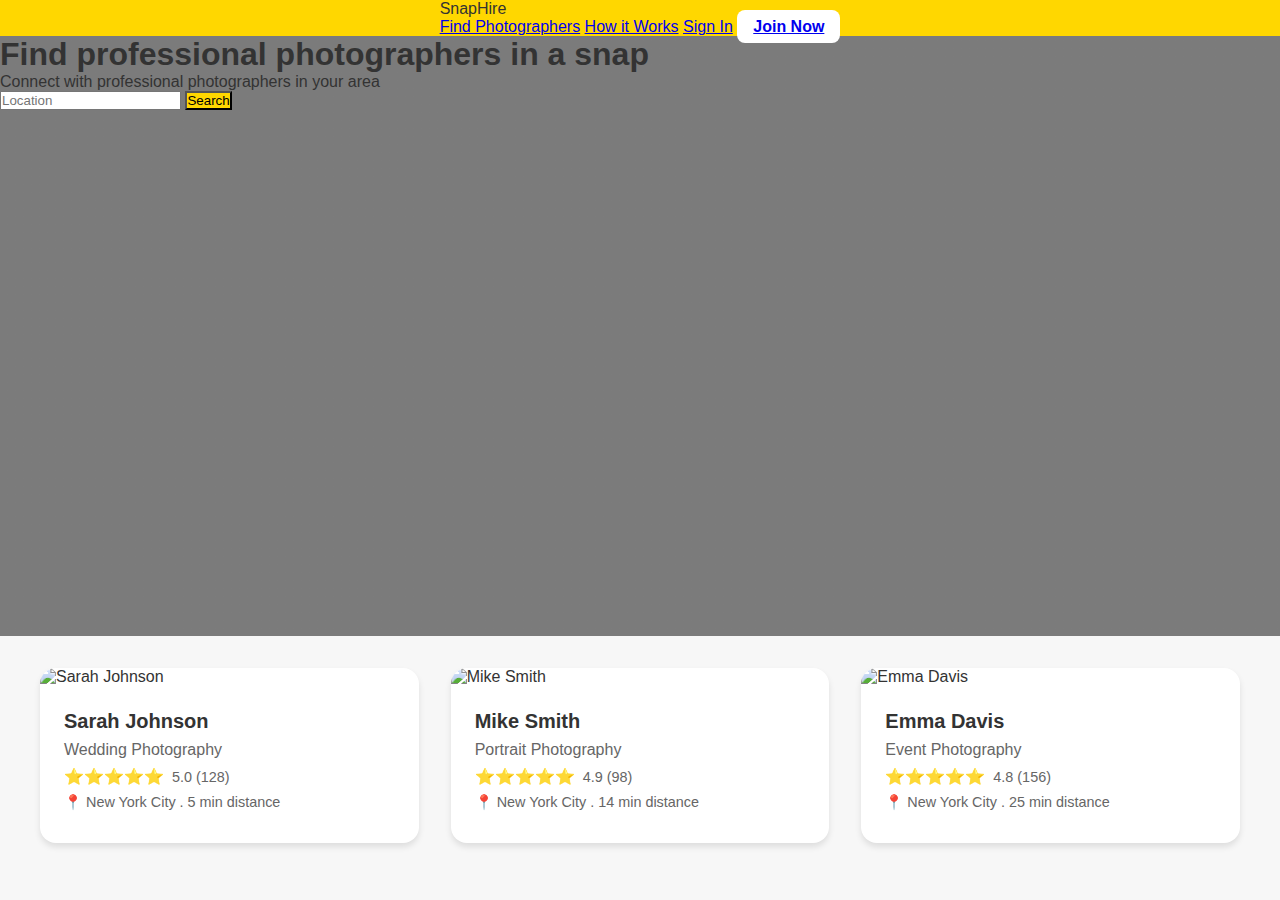
==== index.html @ f9bd7397 "Add files via upload" ====
<!doctype html>
<html lang="en">
    <head>
        <meta charset="UTF-8" />
        <meta name="viewport" content="width=device-width, initial-scale=1.0" />
        <title>SnapHire - Find Your Perfect Photographer</title>
        <link rel="stylesheet" href="styles.css">
        <link
            href="https://cdnjs.cloudflare.com/ajax/libs/tailwindcss/2.2.19/tailwind.min.css"
            rel="stylesheet"
        />
        <style>



            .brand-yellow {
                background-color: #ffd700;
            }
            .brand-yellow-text {
                color: #ffd700;
            }
            .hero-section {
                height: 600px;
                background: linear-gradient(
                        rgba(0, 0, 0, 0.5),
                        rgba(0, 0, 0, 0.5)
                    ),
                    url("https://i1.adis.ws/i/canon/eos-r7-lifestyle_c604337a3b374a94a080d40b43f3a920?$70-30-header-4by3-dt-jpg$");
                background-size: cover;
                background-position: center;
            }
        </style>
    </head>
    <body class="bg-white">
        <nav class="fixed w-full shadow-md z-50 brand-yellow">
            <div
                class="container mx-auto px-6 py-3 flex justify-between items-center"
            >
                <div class="text-black font-bold text-xl">SnapHire</div>
                <div class="flex space-x-6">
                    <a href="#" class="text-black hover:text-gray-700"
                        >Find Photographers</a
                    >
                    <a href="#" class="text-black hover:text-gray-700"
                        >How it Works</a
                    >
                    <a href="#" class="text-black hover:text-gray-700"
                        >Sign In</a
                    >
                    <a href="signup.html" class="join-btn">Join Now</a>
                    
                </div>
            </div>
        </nav>

        <div class="hero-section flex items-center justify-center pt-16">
            <div class="text-center text-white">
                <h1 class="text-5xl font-bold mb-6">
                    Find professional photographers in a snap
                </h1>
                <p class="text-xl mb-8">
                    Connect with professional photographers in your area
                </p>
                <div class="bg-white rounded-lg p-4 max-w-2xl mx-auto">
                    <div class="flex gap-4">
                        <input
                            type="text"
                            placeholder="Location"
                            class="flex-1 p-2 border rounded"
                        />
                        <button
                            class="brand-yellow px-6 py-2 rounded font-semibold"
                        >
                            Search
                        </button>
                    </div>
                </div>
            </div>
        </div>

        <div class="container photographers-grid">
            <!-- Photographer Card 1 -->
            <div class="photographer-square-card">
                <a href="photographer1.html" class="card-content">
                    <img src="https://ideogram.ai/assets/progressive-image/balanced/response/lYeQXM4KS1-3Xf6zqzurkw" alt="Sarah Johnson" class="square-profile-img">
                    <div class="card-info">
                        <h2>Sarah Johnson</h2>
                        <p>Wedding Photography</p>
                        <div class="rating">
                            <span class="stars">⭐⭐⭐⭐⭐</span>
                            <span class="review-count">5.0 (128)</span>
                        </div>
                        <p class="location">📍 New York City . 5 min distance</p>
                    </div>
                </a>
            </div>

            <!-- Additional photographer cards (for demonstration) -->
            <div class="photographer-square-card">
                <a href="photographer2.html" class="card-content">
                    <img src="https://ideogram.ai/assets/progressive-image/balanced/response/qQLArvAITVWOvAKVadlvYA" alt="Mike Smith" class="square-profile-img">
                    <div class="card-info">
                        <h2>Mike Smith</h2>
                        <p>Portrait Photography</p>
                        <div class="rating">
                            <span class="stars">⭐⭐⭐⭐⭐</span>
                            <span class="review-count">4.9 (98)</span>
                        </div>
                        <p class="location">📍 New York City . 14 min distance</p>
                    </div>
                </a>
            </div>

            <div class="photographer-square-card">
                <a href="photographer3.html" class="card-content">
                    <img src="https://ideogram.ai/assets/progressive-image/balanced/response/WiCNsHikTGGRtnmbA9lK7Q" alt="Emma Davis" class="square-profile-img">
                    <div class="card-info">
                        <h2>Emma Davis</h2>
                        <p>Event Photography</p>
                        <div class="rating">
                            <span class="stars">⭐⭐⭐⭐⭐</span>
                            <span class="review-count">4.8 (156)</span>
                        </div>
                        <p class="location">📍 New York City . 25 min distance</p>
                    </div>
                </a>
            </div>
        </div>
    </body>
</html>
---- styles.css ----
/* styles.css */
* {
    margin: 0;
    padding: 0;
    box-sizing: border-box;
}

body {
    font-family: -apple-system, BlinkMacSystemFont, 'Segoe UI', Roboto, sans-serif;
    background-color: #f7f7f7;
    color: #333;
}

.container {
    max-width: 1200px;
    margin: 0 auto;
    padding: 0 20px;
}

/* Yellow Header */
.yellow-header {
    background: #FFD700;
    padding: 1rem 0;
    box-shadow: 0 2px 4px rgba(0,0,0,0.1);
}

nav {
    display: flex;
    justify-content: space-between;
    align-items: center;
}

.logo {
    font-size: 1.5rem;
    font-weight: bold;
    color: #333;
    text-decoration: none;
}

.nav-links {
    display: flex;
    gap: 2rem;
    align-items: center;
}

.nav-links a {
    color: #333;
    text-decoration: none;
    font-weight: 500;
}

.nav-links a:hover {
    color: #666;
}

.join-btn {
    background: white;
    padding: 0.5rem 1rem;
    border-radius: 0.5rem;
    font-weight: 600;
    border: none;
}

.join-btn:hover {
    background: #f0f0f0;
}

/* Photographers Grid */
.photographers-grid {
    display: grid;
    grid-template-columns: repeat(auto-fill, minmax(300px, 1fr));
    gap: 2rem;
    padding: 2rem 0;
}

.photographer-square-card {
    background: white;
    border-radius: 1rem;
    overflow: hidden;
    box-shadow: 0 4px 6px rgba(0,0,0,0.1);
    transition: transform 0.2s;
}

.photographer-square-card:hover {
    transform: translateY(-5px);
}

.card-content {
    text-decoration: none;
    color: inherit;
}

.square-profile-img {
    width: 100%;
    height: 300px;
    object-fit: cover;
}

.card-info {
    padding: 1.5rem;
}

.card-info h2 {
    font-size: 1.25rem;
    margin-bottom: 0.5rem;
}

.card-info p {
    color: #666;
    margin-bottom: 0.5rem;
}

.rating {
    display: flex;
    align-items: center;
    gap: 0.5rem;
    margin-bottom: 0.5rem;
}

.stars {
    color: #FFD700;
}

.review-count {
    color: #666;
    font-size: 0.9rem;
}

.location {
    display: flex;
    align-items: center;
    gap: 0.5rem;
    color: #666;
    font-size: 0.9rem;
}

/* Responsive Design */
@media (max-width: 768px) {
    .nav-links {
        gap: 1rem;
    }

    .photographers-grid {
        grid-template-columns: repeat(auto-fill, minmax(250px, 1fr));
        gap: 1rem;
        padding: 1rem;
    }

    .square-profile-img {
        height: 250px;
    }
}

@media (max-width: 480px) {
    .nav-links .join-btn {
        padding: 0.4rem 0.8rem;
        font-size: 0.9rem;
    }
}
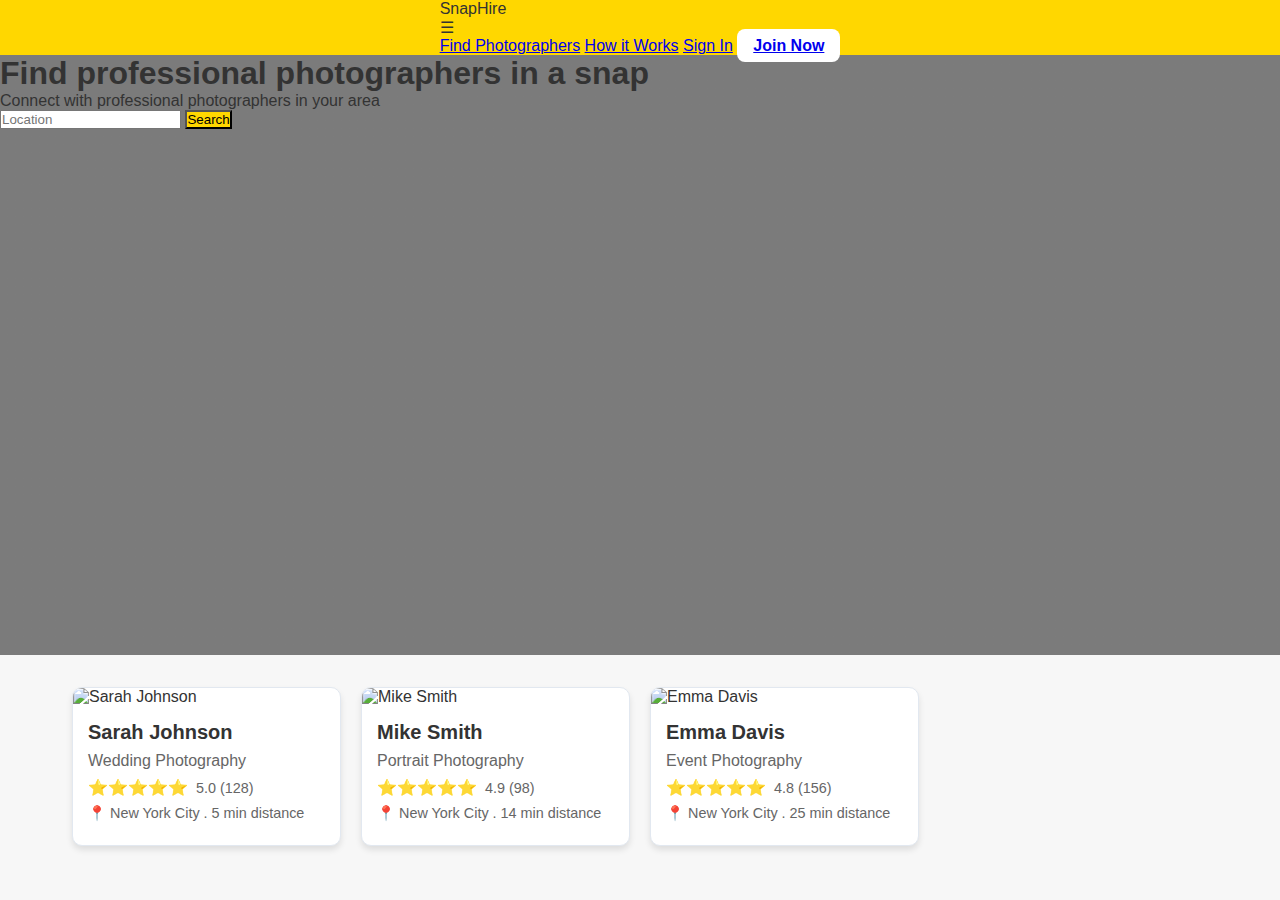
==== commit b7b219fa: "Update index.html" ====
--- a/index.html
+++ b/index.html
@@ -10,9 +10,6 @@
             rel="stylesheet"
         />
         <style>
-
-
-
             .brand-yellow {
                 background-color: #ffd700;
             }
@@ -28,6 +25,62 @@
                     url("https://i1.adis.ws/i/canon/eos-r7-lifestyle_c604337a3b374a94a080d40b43f3a920?$70-30-header-4by3-dt-jpg$");
                 background-size: cover;
                 background-position: center;
+            }
+
+            .photographers-grid {
+                display: grid;
+                grid-template-columns: repeat(auto-fill, minmax(250px, 1fr));
+                gap: 20px;
+                padding: 2rem;
+            }
+
+            .photographer-square-card {
+                border: 1px solid #e2e8f0;
+                border-radius: 10px;
+                overflow: hidden;
+                transition: transform 0.3s ease, box-shadow 0.3s ease;
+            }
+
+            .square-profile-img {
+                width: 100%;
+                height: 300px;
+                object-fit: cover;
+            }
+
+            .card-info {
+                padding: 15px;
+            }
+
+            /* Mobile Responsiveness */
+            @media (max-width: 768px) {
+                .hero-section {
+                    height: 400px;
+                    padding-top: 60px;
+                }
+
+                .hero-section h1 {
+                    font-size: 2.5rem;
+                }
+
+                .hero-section .bg-white {
+                    width: 90%;
+                }
+
+                .mobile-nav-toggle {
+                    position: absolute;
+                    right: 20px;
+                    top: 15px;
+                }
+
+                nav .flex.space-x-6 {
+                    flex-direction: column;
+                    position: absolute;
+                    top: 60px;
+                    left: 0;
+                    width: 100%;
+                    background-color: #ffd700;
+                    padding: 15px;
+                }
             }
         </style>
     </head>
@@ -48,7 +101,6 @@
                         >Sign In</a
                     >
                     <a href="signup.html" class="join-btn">Join Now</a>
-                    
                 </div>
             </div>
         </nav>
@@ -79,7 +131,7 @@
         </div>
 
         <div class="container photographers-grid">
-            <!-- Photographer Card 1 -->
+
             <div class="photographer-square-card">
                 <a href="photographer1.html" class="card-content">
                     <img src="https://ideogram.ai/assets/progressive-image/balanced/response/lYeQXM4KS1-3Xf6zqzurkw" alt="Sarah Johnson" class="square-profile-img">
@@ -95,7 +147,7 @@
                 </a>
             </div>
 
-            <!-- Additional photographer cards (for demonstration) -->
+
             <div class="photographer-square-card">
                 <a href="photographer2.html" class="card-content">
                     <img src="https://ideogram.ai/assets/progressive-image/balanced/response/qQLArvAITVWOvAKVadlvYA" alt="Mike Smith" class="square-profile-img">
@@ -126,5 +178,62 @@
                 </a>
             </div>
         </div>
+
+        <script>
+            document.addEventListener('DOMContentLoaded', () => {
+
+                const locationInput = document.querySelector('input[placeholder="Location"]');
+                const searchButton = document.querySelector('button');
+                const photographerCards = document.querySelectorAll('.photographer-square-card');
+
+                searchButton.addEventListener('click', () => {
+                    const searchTerm = locationInput.value.toLowerCase();
+                    
+                    photographerCards.forEach(card => {
+                        const locationText = card.querySelector('.location').textContent.toLowerCase();
+                        
+                        if (searchTerm === '' || locationText.includes(searchTerm)) {
+                            card.style.display = 'block';
+                        } else {
+                            card.style.display = 'none';
+                        }
+                    });
+                });
+
+
+                const navToggle = document.createElement('div');
+                navToggle.innerHTML = '☰';
+                navToggle.classList.add('mobile-nav-toggle', 'md:hidden', 'cursor-pointer', 'text-2xl');
+                
+                const navMenu = document.querySelector('nav .flex.space-x-6');
+                navMenu.parentNode.insertBefore(navToggle, navMenu);
+
+                navToggle.addEventListener('click', () => {
+                    navMenu.classList.toggle('hidden');
+                });
+
+
+                document.querySelectorAll('a[href^="#"]').forEach(anchor => {
+                    anchor.addEventListener('click', function (e) {
+                        e.preventDefault();
+                        document.querySelector(this.getAttribute('href')).scrollIntoView({
+                            behavior: 'smooth'
+                        });
+                    });
+                });
+
+
+                photographerCards.forEach(card => {
+                    card.addEventListener('mouseenter', () => {
+                        card.style.transform = 'scale(1.05)';
+                        card.style.transition = 'transform 0.3s ease';
+                    });
+                    
+                    card.addEventListener('mouseleave', () => {
+                        card.style.transform = 'scale(1)';
+                    });
+                });
+            });
+        </script>
     </body>
 </html>
